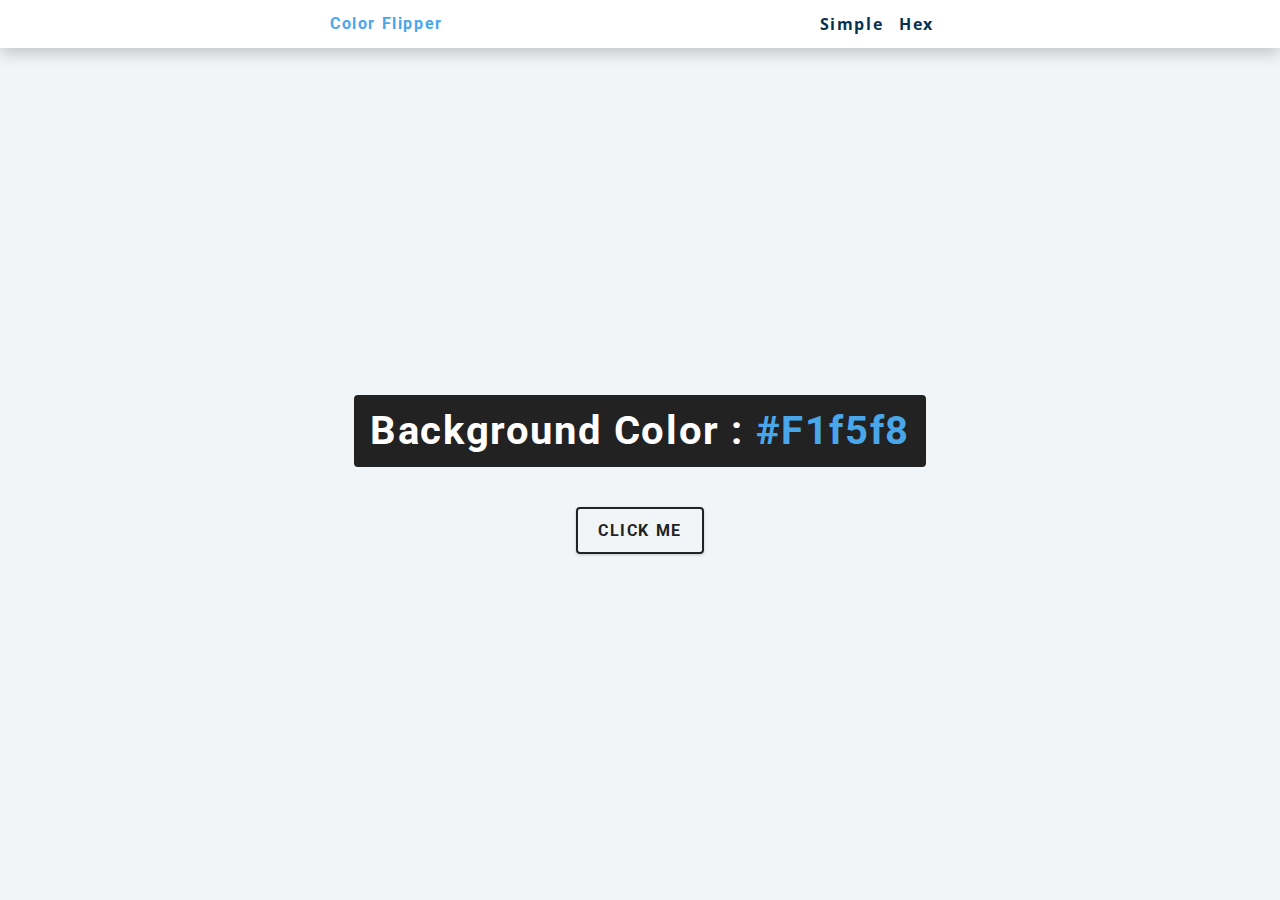
==== Color-Flipper/index.html @ 60f22ea3 "🧨Color-Flipper Project added" ====
<!DOCTYPE html>
<html lang="en">
  <head>
    <meta charset="UTF-8" />
    <meta name="viewport" content="width=device-width, initial-scale=1.0" />
    <title>Color Flipper || Simple</title>

    <!-- styles -->
    <link rel="stylesheet" href="src/style.css" />
  </head>
  <body>
    <nav>
      <div class="nav-center">
        <h4>color flipper</h4>
        <ul class="nav-links">
          <li><a href="index.html">simple</a></li>
          <li><a href="hex.html">hex</a></li>
        </ul>
      </div>
    </nav>
    <main>
      <div class="container">
        <h2>background color : <span class="color">#f1f5f8</span></h2>
        <button class="btn btn-hero" id="btn">click me</button>
      </div>
    </main>
    <!-- javascript -->
    <script src="src/app.js"></script>
  </body>
</html>
---- Color-Flipper/src/style.css ----
/*
===============
Fonts
===============
*/
@import url("https://fonts.googleapis.com/css?family=Open+Sans|Roboto:400,700&display=swap");

/*
===============
Variables
===============
*/

:root {
  /* dark shades of primary color*/
  --clr-primary-1: hsl(205, 86%, 17%);
  --clr-primary-2: hsl(205, 77%, 27%);
  --clr-primary-3: hsl(205, 72%, 37%);
  --clr-primary-4: hsl(205, 63%, 48%);
  /* primary/main color */
  --clr-primary-5: hsl(205, 78%, 60%);
  /* lighter shades of primary color */
  --clr-primary-6: hsl(205, 89%, 70%);
  --clr-primary-7: hsl(205, 90%, 76%);
  --clr-primary-8: hsl(205, 86%, 81%);
  --clr-primary-9: hsl(205, 90%, 88%);
  --clr-primary-10: hsl(205, 100%, 96%);
  /* darkest grey - used for headings */
  --clr-grey-1: hsl(209, 61%, 16%);
  --clr-grey-2: hsl(211, 39%, 23%);
  --clr-grey-3: hsl(209, 34%, 30%);
  --clr-grey-4: hsl(209, 28%, 39%);
  /* grey used for paragraphs */
  --clr-grey-5: hsl(210, 22%, 49%);
  --clr-grey-6: hsl(209, 23%, 60%);
  --clr-grey-7: hsl(211, 27%, 70%);
  --clr-grey-8: hsl(210, 31%, 80%);
  --clr-grey-9: hsl(212, 33%, 89%);
  --clr-grey-10: hsl(210, 36%, 96%);
  --clr-white: #fff;
  --clr-red-dark: hsl(360, 67%, 44%);
  --clr-red-light: hsl(360, 71%, 66%);
  --clr-green-dark: hsl(125, 67%, 44%);
  --clr-green-light: hsl(125, 71%, 66%);
  --clr-black: #222;
  --ff-primary: "Roboto", sans-serif;
  --ff-secondary: "Open Sans", sans-serif;
  --transition: all 0.3s linear;
  --spacing: 0.1rem;
  --radius: 0.25rem;
  --light-shadow: 0 5px 15px rgba(0, 0, 0, 0.1);
  --dark-shadow: 0 5px 15px rgba(0, 0, 0, 0.2);
  --max-width: 1170px;
  --fixed-width: 620px;
}
/*
===============
Global Styles
===============
*/

*,
::after,
::before {
  margin: 0;
  padding: 0;
  box-sizing: border-box;
}
body {
  font-family: var(--ff-secondary);
  background: var(--clr-grey-10);
  color: var(--clr-grey-1);
  line-height: 1.5;
  font-size: 0.875rem;
}
ul {
  list-style-type: none;
}
a {
  text-decoration: none;
}
h1,
h2,
h3,
h4 {
  letter-spacing: var(--spacing);
  text-transform: capitalize;
  line-height: 1.25;
  margin-bottom: 0.75rem;
  font-family: var(--ff-primary);
}
h1 {
  font-size: 3rem;
}
h2 {
  font-size: 2rem;
}
h3 {
  font-size: 1.25rem;
}
h4 {
  font-size: 0.875rem;
}
p {
  margin-bottom: 1.25rem;
  color: var(--clr-grey-5);
}
@media screen and (min-width: 800px) {
  h1 {
    font-size: 4rem;
  }
  h2 {
    font-size: 2.5rem;
  }
  h3 {
    font-size: 1.75rem;
  }
  h4 {
    font-size: 1rem;
  }
  body {
    font-size: 1rem;
  }
  h1,
  h2,
  h3,
  h4 {
    line-height: 1;
  }
}
/*  global classes */

/* section */
.section {
  padding: 5rem 0;
}

.section-center {
  width: 90vw;
  margin: 0 auto;
  max-width: 1170px;
}
@media screen and (min-width: 992px) {
  .section-center {
    width: 95vw;
  }
}
main {
  min-height: 100vh;
  display: grid;
  place-items: center;
}

/*
===============
Nav
===============
*/
nav {
  background: var(--clr-white);
  height: 3rem;
  display: grid;
  align-items: center;
  box-shadow: var(--dark-shadow);
}
.nav-center {
  width: 90vw;
  max-width: var(--fixed-width);
  margin: 0 auto;
  display: flex;
  align-items: center;
  justify-content: space-between;
}
.nav-center h4 {
  margin-bottom: 0;
  color: var(--clr-primary-5);
}
.nav-links {
  display: flex;
}
nav a {
  text-transform: capitalize;
  font-weight: 700;
  font-size: 1rem;
  color: var(--clr-primary-1);
  letter-spacing: var(--spacing);
  margin-right: 1rem;
}
nav a:hover {
  color: var(--clr-primary-5);
}
/*
===============
Container
===============
*/
main {
  min-height: calc(100vh - 3rem);
  display: grid;
  place-items: center;
}
.container {
  text-align: center;
}
.container h2 {
  background: var(--clr-black);
  color: var(--clr-white);
  padding: 1rem;
  border-radius: var(--radius);
  margin-bottom: 2.5rem;
}
.color {
  color: var(--clr-primary-5);
}
.btn-hero {
  font-family: var(--ff-primary);
  text-transform: uppercase;
  background: transparent;
  color: var(--clr-black);
  letter-spacing: var(--spacing);
  display: inline-block;
  font-weight: 700;
  transition: var(--transition);
  border: 2px solid var(--clr-black);
  cursor: pointer;
  box-shadow: 0 1px 3px rgba(0, 0, 0, 0.2);
  border-radius: var(--radius);
  font-size: 1rem;
  padding: 0.75rem 1.25rem;
}
.btn-hero:hover {
  color: var(--clr-white);
  background: var(--clr-black);
}
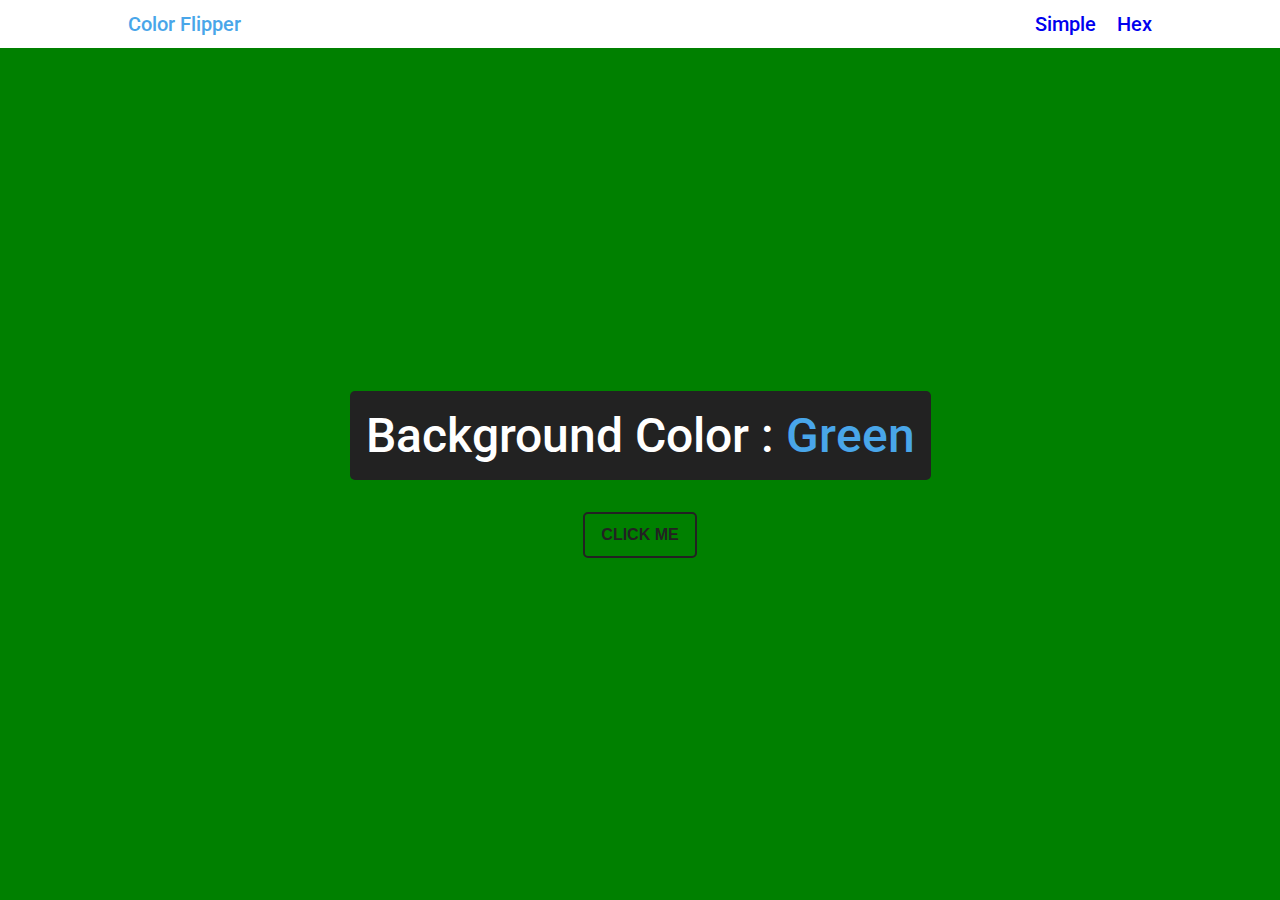
==== commit 811066f5: "⚡Optimization done" ====
--- a/Color-Flipper/index.html
+++ b/Color-Flipper/index.html
@@ -9,21 +9,26 @@
     <link rel="stylesheet" href="src/style.css" />
   </head>
   <body>
-    <nav>
-      <div class="nav-center">
-        <h4>color flipper</h4>
-        <ul class="nav-links">
-          <li><a href="index.html">simple</a></li>
-          <li><a href="hex.html">hex</a></li>
-        </ul>
-      </div>
-    </nav>
-    <main>
-      <div class="container">
-        <h2>background color : <span class="color">#f1f5f8</span></h2>
-        <button class="btn btn-hero" id="btn">click me</button>
-      </div>
-    </main>
+     <nav class="nav">
+            <div class="navbar section-center">
+                <div class="logo">color flipper</div>
+                <div class="link-container">
+                    <a href="index.html" class="link">simple</a>
+                    <a href="hex.html" class="link">hex</a>
+                </div>
+            </div>
+        </nav>
+        <main class="main">
+            <div class="main-container section-center">
+                <div>
+                    <p class="color-container">
+                        <span class="color-text">background color : </span
+                        ><span class="color">green</span>
+                    </p>
+                </div>
+                <button class="btn btn-color">click me</button>
+            </div>
+        </main>
     <!-- javascript -->
     <script src="src/app.js"></script>
   </body>
--- a/Color-Flipper/src/style.css
+++ b/Color-Flipper/src/style.css
@@ -1,234 +1,104 @@
-/*
-===============
-Fonts
-===============
-*/
-@import url("https://fonts.googleapis.com/css?family=Open+Sans|Roboto:400,700&display=swap");
+@import url("https://fonts.googleapis.com/css2?family=Roboto:wght@300;400;500;700&display=swap");
 
-/*
-===============
-Variables
-===============
-*/
+/* RESET */
+
+* {
+    margin: 0;
+    padding: 0;
+    box-sizing: border-box;
+}
+
+/* GENERAL STYLES */
 
 :root {
-  /* dark shades of primary color*/
-  --clr-primary-1: hsl(205, 86%, 17%);
-  --clr-primary-2: hsl(205, 77%, 27%);
-  --clr-primary-3: hsl(205, 72%, 37%);
-  --clr-primary-4: hsl(205, 63%, 48%);
-  /* primary/main color */
-  --clr-primary-5: hsl(205, 78%, 60%);
-  /* lighter shades of primary color */
-  --clr-primary-6: hsl(205, 89%, 70%);
-  --clr-primary-7: hsl(205, 90%, 76%);
-  --clr-primary-8: hsl(205, 86%, 81%);
-  --clr-primary-9: hsl(205, 90%, 88%);
-  --clr-primary-10: hsl(205, 100%, 96%);
-  /* darkest grey - used for headings */
-  --clr-grey-1: hsl(209, 61%, 16%);
-  --clr-grey-2: hsl(211, 39%, 23%);
-  --clr-grey-3: hsl(209, 34%, 30%);
-  --clr-grey-4: hsl(209, 28%, 39%);
-  /* grey used for paragraphs */
-  --clr-grey-5: hsl(210, 22%, 49%);
-  --clr-grey-6: hsl(209, 23%, 60%);
-  --clr-grey-7: hsl(211, 27%, 70%);
-  --clr-grey-8: hsl(210, 31%, 80%);
-  --clr-grey-9: hsl(212, 33%, 89%);
-  --clr-grey-10: hsl(210, 36%, 96%);
-  --clr-white: #fff;
-  --clr-red-dark: hsl(360, 67%, 44%);
-  --clr-red-light: hsl(360, 71%, 66%);
-  --clr-green-dark: hsl(125, 67%, 44%);
-  --clr-green-light: hsl(125, 71%, 66%);
-  --clr-black: #222;
-  --ff-primary: "Roboto", sans-serif;
-  --ff-secondary: "Open Sans", sans-serif;
-  --transition: all 0.3s linear;
-  --spacing: 0.1rem;
-  --radius: 0.25rem;
-  --light-shadow: 0 5px 15px rgba(0, 0, 0, 0.1);
-  --dark-shadow: 0 5px 15px rgba(0, 0, 0, 0.2);
-  --max-width: 1170px;
-  --fixed-width: 620px;
-}
-/*
-===============
-Global Styles
-===============
-*/
-
-*,
-::after,
-::before {
-  margin: 0;
-  padding: 0;
-  box-sizing: border-box;
-}
-body {
-  font-family: var(--ff-secondary);
-  background: var(--clr-grey-10);
-  color: var(--clr-grey-1);
-  line-height: 1.5;
-  font-size: 0.875rem;
-}
-ul {
-  list-style-type: none;
-}
-a {
-  text-decoration: none;
-}
-h1,
-h2,
-h3,
-h4 {
-  letter-spacing: var(--spacing);
-  text-transform: capitalize;
-  line-height: 1.25;
-  margin-bottom: 0.75rem;
-  font-family: var(--ff-primary);
-}
-h1 {
-  font-size: 3rem;
-}
-h2 {
-  font-size: 2rem;
-}
-h3 {
-  font-size: 1.25rem;
-}
-h4 {
-  font-size: 0.875rem;
-}
-p {
-  margin-bottom: 1.25rem;
-  color: var(--clr-grey-5);
-}
-@media screen and (min-width: 800px) {
-  h1 {
-    font-size: 4rem;
-  }
-  h2 {
-    font-size: 2.5rem;
-  }
-  h3 {
-    font-size: 1.75rem;
-  }
-  h4 {
-    font-size: 1rem;
-  }
-  body {
-    font-size: 1rem;
-  }
-  h1,
-  h2,
-  h3,
-  h4 {
-    line-height: 1;
-  }
-}
-/*  global classes */
-
-/* section */
-.section {
-  padding: 5rem 0;
+    --primary: #49a6e9;
+    font-family: "Roboto", sans-serif;
+    --fixed-width: 600px;
+    --transition: 0.3s all linear;
 }
 
 .section-center {
-  width: 90vw;
-  margin: 0 auto;
-  max-width: 1170px;
-}
-@media screen and (min-width: 992px) {
-  .section-center {
-    width: 95vw;
-  }
-}
-main {
-  min-height: 100vh;
-  display: grid;
-  place-items: center;
+    max-width: 1170px;
+    /* width: var(--fixed-width); */
+    margin: 0 auto;
 }
 
-/*
-===============
-Nav
-===============
-*/
-nav {
-  background: var(--clr-white);
-  height: 3rem;
-  display: grid;
-  align-items: center;
-  box-shadow: var(--dark-shadow);
+a {
+    text-decoration: none;
+    display: inline-block;
 }
-.nav-center {
-  width: 90vw;
-  max-width: var(--fixed-width);
-  margin: 0 auto;
-  display: flex;
-  align-items: center;
-  justify-content: space-between;
+
+.btn {
+    background: transparent;
+    cursor: pointer;
+    padding: 0.75rem 1rem;
+    border-radius: 5px;
 }
-.nav-center h4 {
-  margin-bottom: 0;
-  color: var(--clr-primary-5);
+
+/* PROJECT STYLES */
+
+.nav {
+    height: 3rem;
+    background-color: white;
+    box-shadow: 0 1px 2px #333;
+    display: flex;
 }
-.nav-links {
-  display: flex;
+
+.navbar {
+    display: flex;
+    justify-content: space-between;
+    align-items: center;
+    width: 80%;
+    margin: 0 auto;
+    padding-top: 1rem;
+    padding-bottom: 1rem;
+    text-transform: capitalize;
+    font-weight: 500;
+    font-size: 1.25rem;
 }
-nav a {
-  text-transform: capitalize;
-  font-weight: 700;
-  font-size: 1rem;
-  color: var(--clr-primary-1);
-  letter-spacing: var(--spacing);
-  margin-right: 1rem;
+
+.logo {
+    color: var(--primary);
 }
-nav a:hover {
-  color: var(--clr-primary-5);
+
+.navbar a {
+    padding-left: 1rem;
 }
-/*
-===============
-Container
-===============
-*/
-main {
-  min-height: calc(100vh - 3rem);
-  display: grid;
-  place-items: center;
+
+.main {
+    width: 100%;
+    height: calc(100vh - 3rem);
+    background-color: green;
+    text-align: center;
+    display: grid;
+    place-content: center;
 }
-.container {
-  text-align: center;
+
+.color-container {
+    background-color: #222;
+    color: white;
+    text-transform: capitalize;
+    font-size: 3rem;
+    font-weight: 500;
+    padding: 1rem;
+    border-radius: 5px;
+    margin-bottom: 2rem;
 }
-.container h2 {
-  background: var(--clr-black);
-  color: var(--clr-white);
-  padding: 1rem;
-  border-radius: var(--radius);
-  margin-bottom: 2.5rem;
+
+.color {
+    color: var(--primary);
 }
-.color {
-  color: var(--clr-primary-5);
+
+.btn-color {
+    text-transform: uppercase;
+    border: 2px solid #222;
+    color: #222;
+    font-size: 1rem;
+    font-weight: 700;
+    transition: var(--transition);
 }
-.btn-hero {
-  font-family: var(--ff-primary);
-  text-transform: uppercase;
-  background: transparent;
-  color: var(--clr-black);
-  letter-spacing: var(--spacing);
-  display: inline-block;
-  font-weight: 700;
-  transition: var(--transition);
-  border: 2px solid var(--clr-black);
-  cursor: pointer;
-  box-shadow: 0 1px 3px rgba(0, 0, 0, 0.2);
-  border-radius: var(--radius);
-  font-size: 1rem;
-  padding: 0.75rem 1.25rem;
-}
-.btn-hero:hover {
-  color: var(--clr-white);
-  background: var(--clr-black);
+
+.btn-color:hover {
+    color: white;
+    background-color: #222;
 }